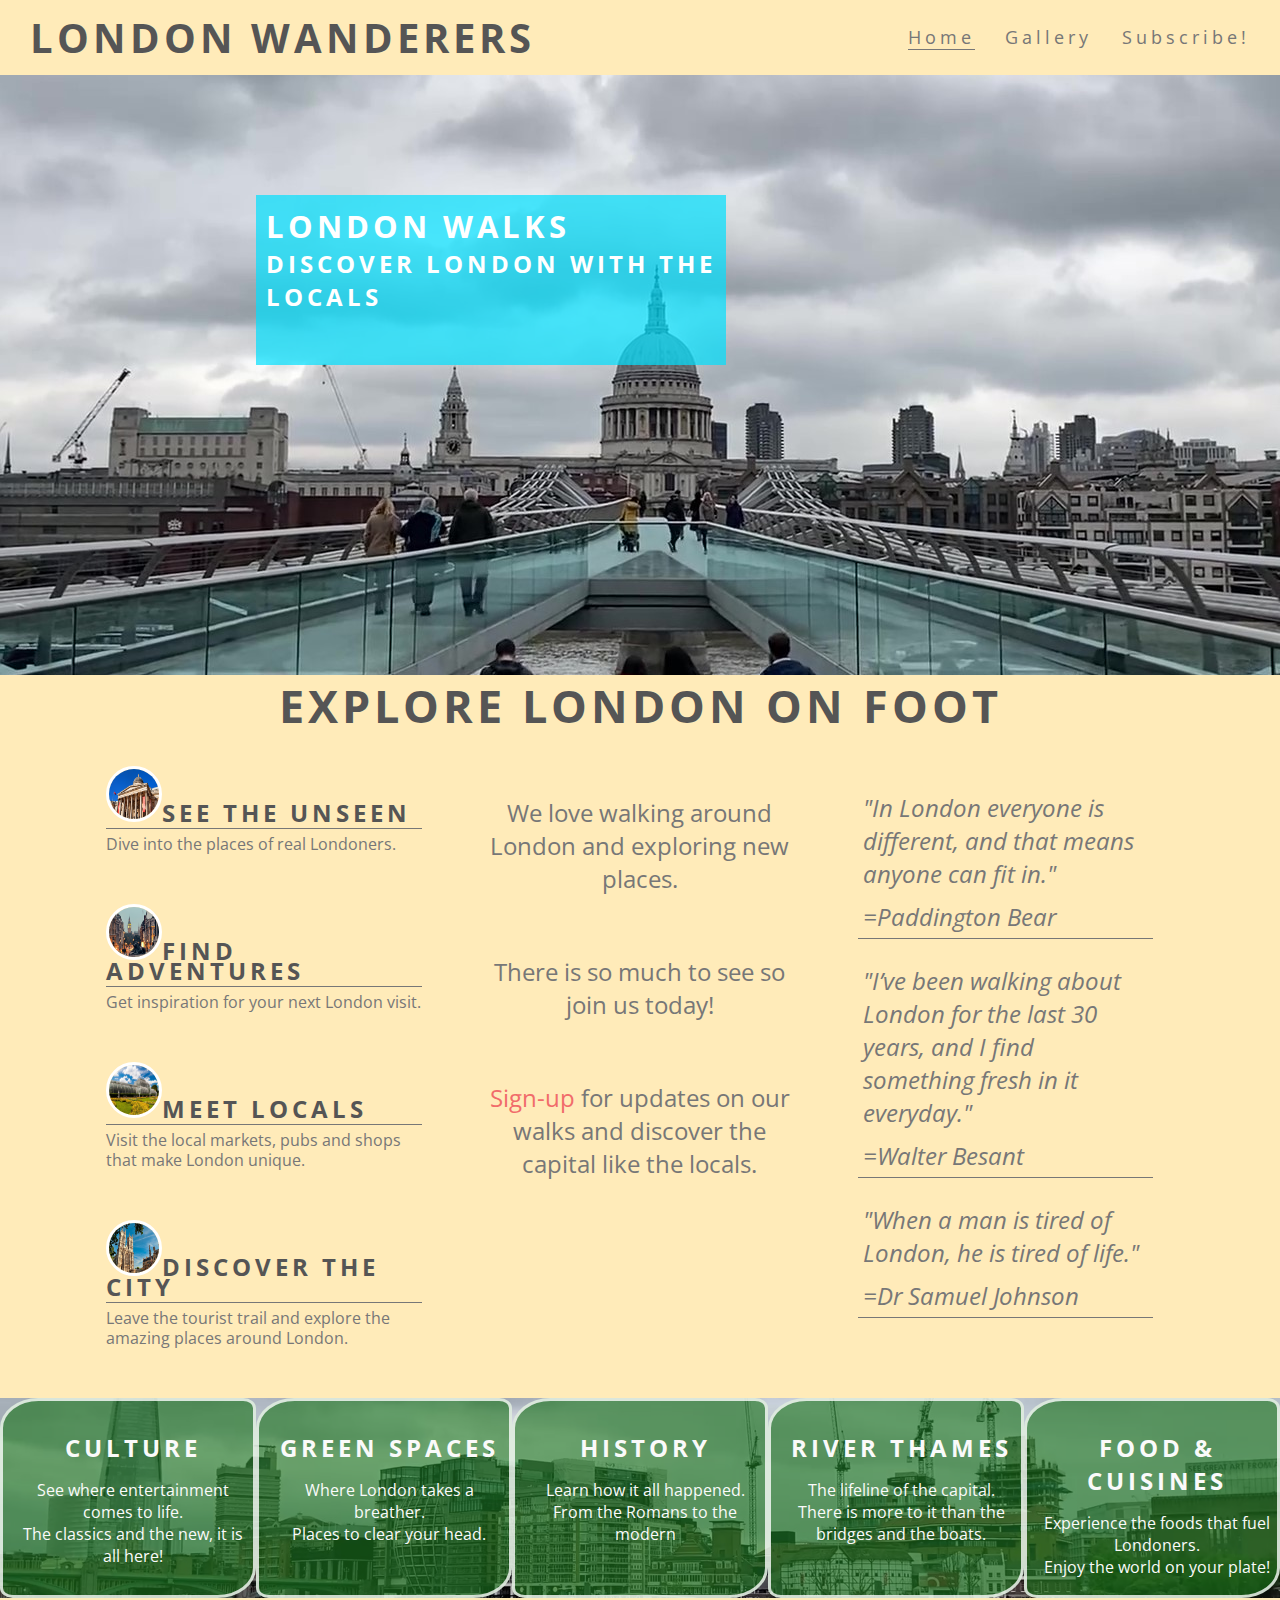
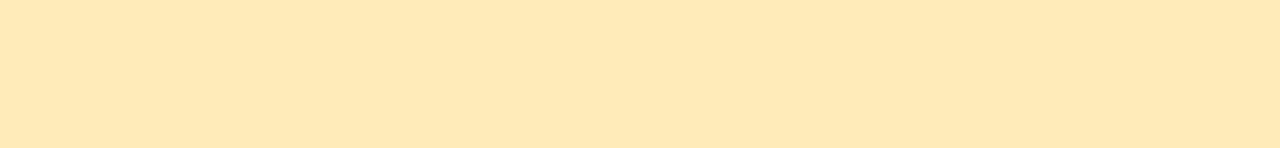
==== index.html @ a0d8475a "removed px unit for images" ====
<!DOCTYPE html>
<html lang="en">

<head>
  <meta charset="utf-8">
  <meta name="viewport" content="width=device-width">
  <title>London Wanderers</title>
  <link rel="stylesheet" href="https://use.fontawesome.com/releases/v5.6.3/css/all.css"
    integrity="sha384-UHRtZLI+pbxtHCWp1t77Bi1L4ZtiqrqD80Kn4Z8NTSRyMA2Fd33n5dQ8lWUE00s/" crossorigin="anonymous" />
  <link href="css/style.css" rel="stylesheet" type="text/css" />
</head>

<body class="bg-color-main">
  <header>
  
    <a href="index.html">
      <h2 id="logo">London Wanderers</h2>
    </a>
    <nav>
      <ul id="menu">
        <li>
          <a href="signup.html">Subscribe!</a>
        </li>
        <li>
          <a href="gallery.html">Gallery</a>
        </li>
        <li>
          <a class="active" href="index.html">Home</a>
        </li>
      </ul>
    </nav>

  </header>
  <section id="hero-outer">
    <div id="hero-image"></div>
    <div id="cover-text">
      <h2>London Walks</h2>
      <h3>Discover London with the locals</h3>
    </div>

  </section>
  <section id="club-ethos">
    <h2 id="welcome">Explore London on foot</h2>

    <div id="left-about">
      <div class="left-about-heading">
        <!-- <div class="d-none d-sm-block">
          <img src="/images/Round01.jpg" alt="British Museum" class="rounded-circle mr-3" height="75px" width="75px">
        </div> -->
        <h2><img src="images/Round01.jpg" alt="British Museum" class="rounded-circle mr-3" height="50"
            width="50">See the unseen </h2>
        <hr>
        <p>
          Dive into the places of real Londoners.
        </p>

      </div>

      <div class="left-about-heading">
        <h2><img src="images/Round02.jpg" alt="London Night" class="rounded-circle mr-3" height="50"
            width="50">Find Adventures</h2>
        <hr>
        <p>
          Get inspiration for your next London visit.
        </p>
      </div>

      <div class="left-about-heading">
        <h2><img src="images/Round03.jpg" alt="Kew Garden" class="rounded-circle mr-3" height="50" width="50">Meet
          locals </h2>
        <hr>
        <p>Visit the local markets, pubs and shops that make London unique.</p>
      </div>

      <div class="left-about-heading">
        <h2><img src="images/Round04.jpg" alt="Westminster" class="rounded-circle mr-3" height="50"
            width="50">Discover the city </h2>
        <hr>
        <p>Leave the tourist trail and explore the amazing places around London.</p>
      </div>

    </div>

    <div id="right-about">
      <!-- <div class="right-about-heading">
        <h2><img src="/images/Round03.jpg" alt="Kew Garden" class="rounded-circle mr-3" height="50px" width="50px">Meet
          locals </h2>
        <hr>
        <p>Visit the local markets, pubs and shops that make London unique.</p>
      </div>

      <div class="right-about-heading">
        <h2><img src="/images/Round04.jpg" alt="Westminster" class="rounded-circle mr-3" height="50px"
            width="50px">Discover the city </h2>
        <hr>
        <p>Leave the tourist trail and explore the amazing places around London.</p>
      </div> -->
      <blockquote>
        <p>"In London everyone is different, and that means anyone can fit in."</p>
        <p>=Paddington Bear <i class="fas fa-suitcase-rolling"></i></p>
      </blockquote>

      <blockquote>
        <p>"I’ve been walking about London for the last 30 years, and I find something fresh in it everyday."</p>
        <p>=Walter Besant <i class="fas fa-hiking"></i></p>
      </blockquote>

      <blockquote>
        <p>"When a man is tired of London, he is tired of life."</p>
        <p>=Dr Samuel Johnson <i class="fas fa-crown"></i></p>
      </blockquote>
    </div>

    <div id="center-about">

      <div id="circle-container">
        <p>We love walking around London and exploring new places.</p>
        <p>There is so much to see so join us today!</p>
        <p><a href="signup.html"> Sign-up</a>
          for updates on our walks and discover the capital like the locals.</p>
      </div>
    </div>
  </section>
  <section id="times">
    <div>
      <h2>Culture <i class="fas fa-theater-masks"></i> </h2>
      <p>See where entertainment comes to life.</p>
      <p>The classics and the new, it is all here!</p>
    </div>
    <div>
      <h2>Green Spaces <i class="fab fa-pagelines"></i> </h2>
      <p>Where London takes a breather.</p>
      <p>Places to clear your head.</p>
    </div>
    <div>
      <h2>History <i class="fas fa-landmark"></i> </h2>
      <p>Learn how it all happened.</p>
      <p>From the Romans to the modern</p>
    </div>
    <div>
      <h2>River Thames <i class="fas fa-water"></i> </h2>
      <p>The lifeline of the capital.</p>
      <p>There is more to it than the bridges and the boats.</p>
    </div>
    <div>
      <h2>Food & Cuisines <i class="fas fa-drumstick-bite"></i> </h2>
      <p>Experience the foods that fuel Londoners.</p>
      <p>Enjoy the world on your plate!</p>
    </div>
  </section>
  <footer>
    <ul class="social-networks">
      <li><a href="https://www.facebook.com" target="_blank"><i class="fab fa-facebook"></i></a></li>
      <li><a href="https://www.twitter.com" target="_blank"><i class="fab fa-twitter-square"></i></a></li>
      <li><a href="https://www.youtube.com" target="_blank"><i class="fab fa-youtube-square"></i></a></li>
      <li><a href="https://www.instagram.com" target="_blank"><i class="fab fa-instagram"></i></a></li>
    </ul>
  </footer>

</body>

</html>
---- css/style.css ----
/* @import url('https://fonts.googleapis.com/css2?family=Oswald:wght@400&display=swap'); */

@import url('https://fonts.googleapis.com/css2?family=Open+Sans&display=swap');

* {
  margin: 0;
  padding: 0;
  border: 0;
}

body {
  font-family: 'Open Sans', sans-serif;
  color: #777777;
}

.bg-color-main {
  background-color: #ffebb9;
}

/*logo & heading section*/
h2 {
  font: 'Open Sans', sans-serif;
  text-transform: uppercase;
  letter-spacing: 4px;
  color: #555555;
}

#logo {
  float: left;
  font-size: 250%;
  margin-left: 30px;
}

/*navigation links section*/
#menu {
  font-size: 110%;

  letter-spacing: 4px;
}

#logo,
#menu {
  line-height: 75px;
}

#menu li {
  float: right;
  list-style-type: none;
  margin-right: 30px;
}

#menu a {
  text-decoration: none;
  color: inherit;
}

#menu a:hover {
  border-bottom: 1px solid #777777;
}

.active {
  border-bottom: 1px solid #777777;
}

/*hero image section*/
#hero-image {
  height: 600px;
  width: 100%;
  background: url("../images/main1.jpg") no-repeat center center;

  /*hero image effects*/
  animation-name: hero-zoom;
  animation-duration: 5s;
  animation-fill-mode: forwards;
}

#hero-outer {
  height: 600px;
  width: 100%;
  overflow: hidden;
  position: relative;
}

/*hero image effects*/
@keyframes hero-zoom {
  from {
    transform: scale(1.0);
  }

  to {
    transform: scale(1.5);
  }
}

#cover-text,
#cover-text h2 {
  color: #ffffff;
}

#cover-text {
  font-size: 130%;
  font-family: 'Open Sans';
  text-transform: uppercase;
  letter-spacing: 4px;

  width: 450px;
  height: 150px;

  /* padding-top: 20px;
  padding-left: 20px; */
  padding: 10px;
  background-color: rgba(0, 223, 253, 0.7);

  top: 120px;
  left: 20%;

  position: absolute;
}

a {
  text-decoration: none;
  color: #f16c6b;
}

a:hover {
  border-bottom: 3px solid #777777;
}

/*club ethos section*/
#club-ethos {
  height: 600px;

}

#left-about {
  padding-top: 30px;
  width: 33%;
  float: left;
}

#right-about {
  padding-top: 30px;
  width: 33%;
  float: right;
}

#center-about {

  width: 33%;
  margin: 0 auto;

}

blockquote {
  width: 70%;
  margin-top: 20px;
  margin-bottom: 20px;
  font-size: 150%;
  font-style: italic;
  border-bottom: 1px solid #777777;
}

blockquote p {
  padding: 5px;
}

hr {
  border-top: 1px solid #777777;
  width: 100%;
  margin: 5px 0;
}

.left-about-heading {
  width: 75%;
  float: right;
  line-height: 20px;
  clear: both;
  margin-bottom: 50px;
}

.right-about-heading {
  width: 75%;
  float: left;
  line-height: 20px;
  clear: both;
  margin-bottom: 50px;
}

.right-about-heading h2 {
  text-align: right;
}

.right-about-heading p {
  text-align: right;
}

/*club ethos central image section*/
#welcome {
  margin-top: 20px 0;
  text-align: center;
  font-size: 280%;
}

#circle-container {
  width: 300px;
  height: 300px;
  padding: 30px;
  /* border-style: solid;
  border-color: #cccccc;
  border-width: 1px;
  border-radius: 50%; */
  margin: 0 auto;
  font-size: 150%;
  text-align: center;
}

#circle-container p {
  padding: 10% 0;
}

#circle-cover-bg {
  background: url("../images/Round01.jpg") no-repeat center center;
  height: 100%;
  border-radius: 50%;
}

.rounded-circle {
  border-style: solid;
  border-color: #ffffff;
  border-width: 3px;
  border-radius: 50%;
  margin: 0 auto;
}

/*events times section*/
#times {
  background-image: url("../images/riverlondon.jpg");
  background-repeat: no-repeat;
  background-size: cover;
  background-position: center;
  width: 100%;
  overflow: hidden;
}

#times div {
  color: #fafafa;
  /* background-color: rgba(83, 207, 79, 0.671); */
  background-color: rgba(29, 116, 29, 0.63);
  width: 20%;
  height: 200px;
  float: left;
  padding: 30px 0 0 10px;
  text-align: center;
  border: 3px solid hsla(0, 0%, 100%, 0.788);
  box-sizing: border-box;
  border-radius: 15% 5%;
}

#times h2 {
  color: #fafafa;
  margin-bottom: 15px;
}

/*footer section*/
footer {
  height: 150px;
}

.social-networks {
  text-align: center;

}

.social-networks li {
  display: inline;
}

.social-networks i {
  font-size: 160%;
  margin: 1%;
  padding: 5%;
  color: #777777;
}

/*gallery page*/
#galleryText {
  clear: both;
  text-align: center;
  font-size: 200%;
  padding: 3% 0;
}

#photo {
  clear: both;
  line-height: 1;
  column-count: 3;
  column-gap: 10;
}

#photo figure {
  margin-bottom: 15px;
  break-inside: avoid;
}

#photo img {
  width: 100%;
  border: 5px solid #ffffff;
}

#photo figcaption {
  text-align: center;
}

/*large screen format*/
@media screen and (max-width: 1200px) {
  #club-ethos {
    width: 65%;
    height: 1800px;
    margin: 0 auto;
  }

  #welcome {
    padding: 30px 0;
    margin-top: 0;
  }

  #left-about,
  #right-about {
    width: 100%;
    float: left;
    padding: 0;
  }

  #center-about {
    clear: both;
    width: 100%;
    float: left;
    padding: 0;
  }

  #times div {
    width: 100%;
    clear: both;
    height: 150px;
    border-style: solid;
    border-bottom-width: 1px;
    border-bottom-color: #fff;
    padding: 0;
  }

  blockquote {
    width: 100%;
    text-align: center;
  }

  hr {
    display: none;
  }
}

/*medium screen format*/
@media screen and (max-width: 950px) {
  #menu {
    clear: left;
    float: left;
    margin-left: 30px;
    margin-bottom: 20px;
    line-height: 25px;
  }

  #cover-text {
    left: 0;
  }

  #club-ethos {
    width: 90%;
    height: 1500px;
    margin: 0 auto;
  }

  .left-about-heading,
  .right-about-heading {
    width: inherit;
  }

  .left-about-heading h2,
  .right-about-heading h2 {
    width: 100%;
    text-align: center;
  }

  .left-about-heading p,
  .right-about-heading p {
    text-align: center;
    padding: 0 20px 0 20px;
  }

  blockquote {
    width: 100%;
    text-align: center;
  }

  #photo {
    column-count: 3;
  }

  #galleryText {
    font-size: 180%;
  }



}

/*small screen format*/
@media screen and (max-width:800px) {

  #menu {
    clear: left;
    float: left;
    margin-left: 30px;
    margin-bottom: 20px;
    line-height: 25px;
  }

  #cover-text {
    font-size: 100%;
    font-family: 'Open Sans';
    text-transform: uppercase;
    letter-spacing: 4px;
  }

  #welcome {
    font-size: 200%;
  }

  #photo {
    column-count: 2;
  }

  #galleryText {
    font-size: 150%;
  }

  #club-ethos {
    width: 90%;
    height: 1600px;
    margin: 0 auto;
  }
}

/*mobile phone screen format*/
@media screen and (max-width:500px) {
  #menu {
    clear: left;
    float: left;
    margin-left: 30px;
    margin-bottom: 20px;
    line-height: 25px;
    font-size: 80%;
  }

  #cover-text {
    font-size: 80%;
    font-family: 'Open Sans';
    text-transform: uppercase;
    letter-spacing: 4px;
  }

  #welcome {
    font-size: 100%;
  }

  #photo {
    column-count: 1;
  }

  #galleryText {
    font-size: 120%;
  }

  #club-ethos {
    width: 90%;
    height: 1800px;
    margin: 0 auto;
  }
}


/* Form page*/

.form-section {
  clear: left;
  background: url("../images/signuplondon.jpg");
  background-size: cover;
  background-position: center;
  height: 900px;
}

.signup-form {
  margin-top: 10%;
  color: #fff;
  background-color: rgba(0, 223, 253, 0.3);
  max-width: 400px;
  position: absolute;
  right: 35%;
  padding: 30px;
}

.signup-form>h2 {
  color: #fafafa;
  margin-bottom: 20px;
}

.text-input {
  background: transparent;
  color: #fafafa;
  width: 100%;
  height: 25px;
  margin: 5px 0 20px 0;
  border: 1px solid #fafafa;
  border-radius: 2px;
}

.text-input:hover {
  border-color: #f16c6b;
}

.join-button {
  margin-top: 20px;
  border-radius: 2px;
  padding: 15px 32px 15px 32px;
  text-align: center;
  font-size: 100%;
  background-color: #f16c6b;
  color: #fafafa;
  display: block;
}

.join-button:hover {
  background-color: #fafafa;
  color: #f16c6b;
}

/*small screen format*/
@media screen and (max-width:380px) {

  #club-ethos {
    width: 90%;
    height: 1200px;
    margin: 0 auto;
  }

  #cover-text {
    font-size: 60%;
    font-family: 'Open Sans';
    text-transform: uppercase;
    letter-spacing: 4px;
    width: auto;
  }

  .signup-form {
    width: auto;
    position: static;
  }

  .rounded-circle {
    display: block;
    margin-bottom: 10px;

  }

  .left-about-heading h2 {
    font-size: 80%;
  }

  blockquote {
    font-size: 100%;
  }

  #circle-container{
    font-size: 100%;
  }
}
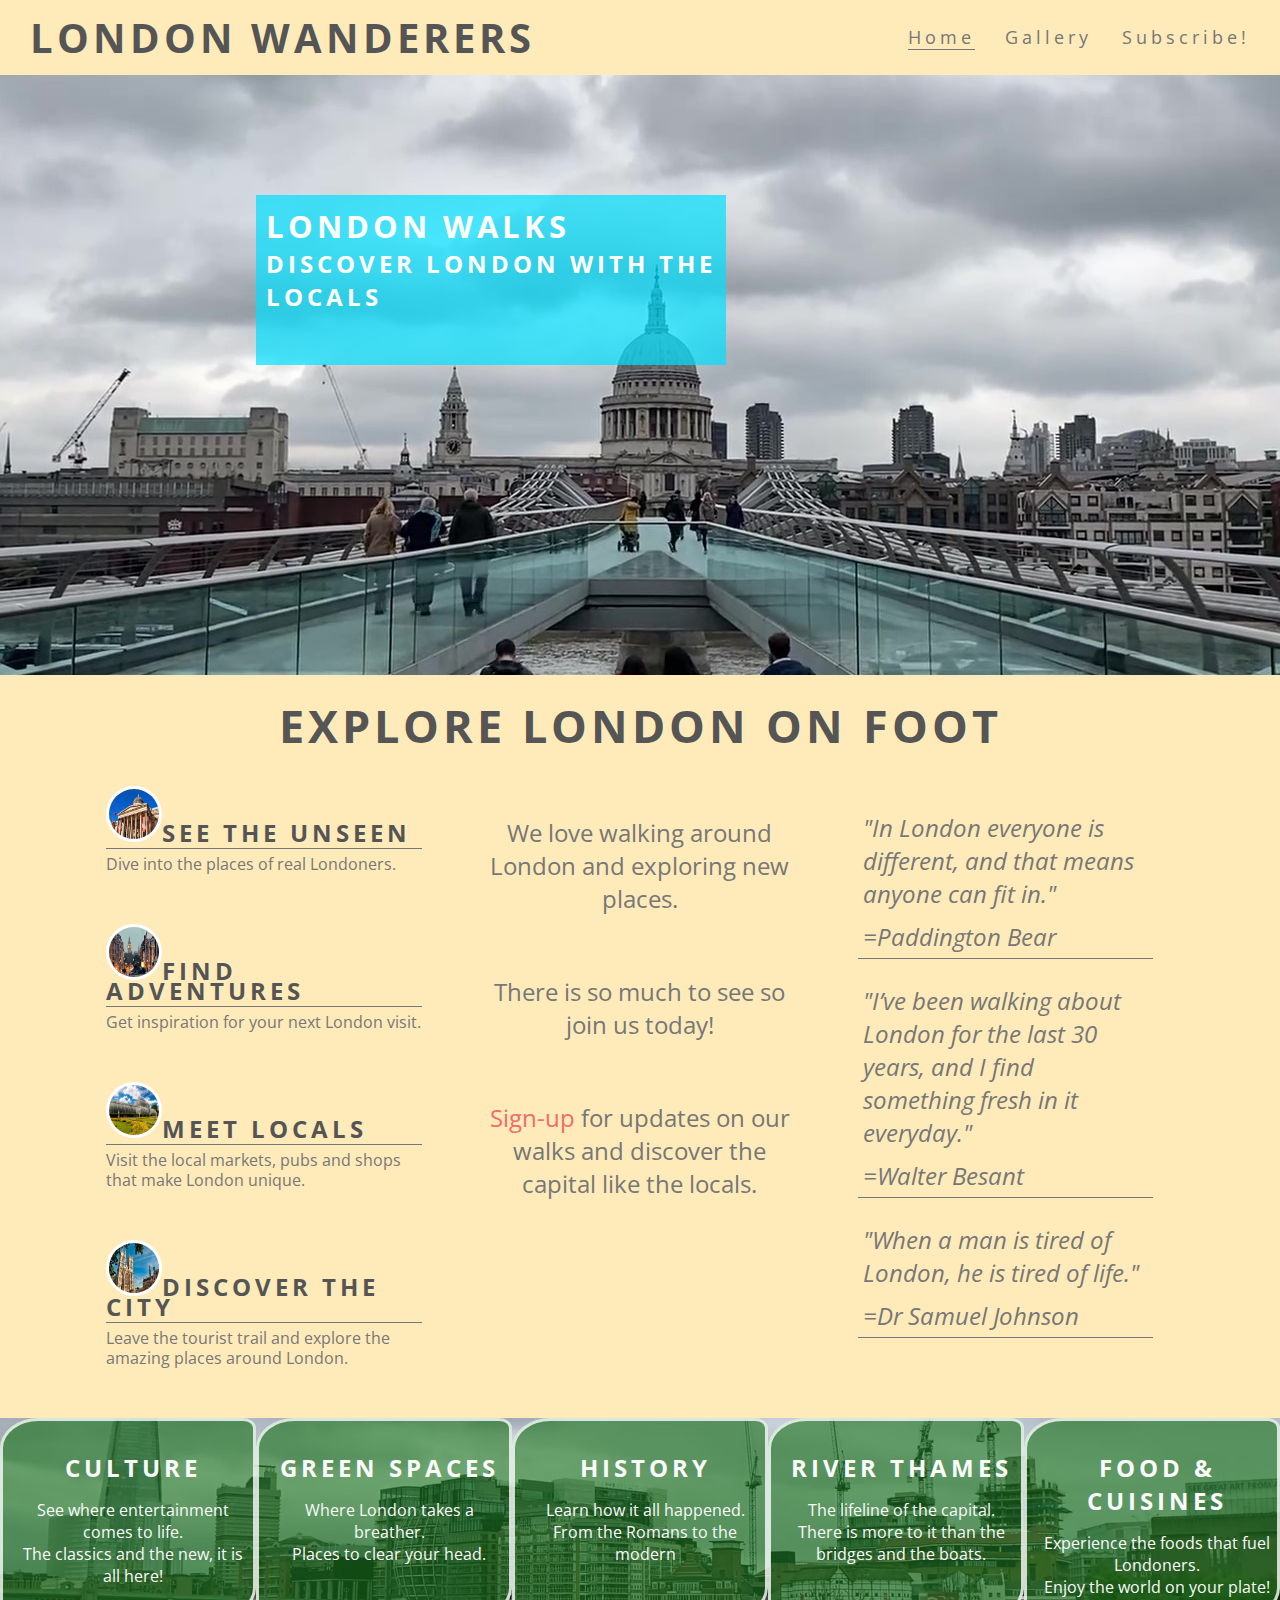
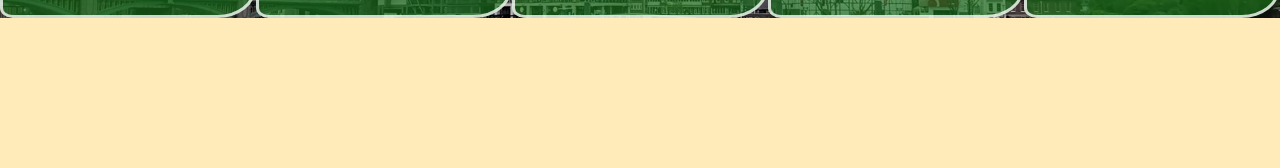
==== commit dee8de05: "update external links" ====
--- a/index.html
+++ b/index.html
@@ -12,7 +12,7 @@
 
 <body class="bg-color-main">
   <header>
-  
+
     <a href="index.html">
       <h2 id="logo">London Wanderers</h2>
     </a>
@@ -47,8 +47,8 @@
         <!-- <div class="d-none d-sm-block">
           <img src="/images/Round01.jpg" alt="British Museum" class="rounded-circle mr-3" height="75px" width="75px">
         </div> -->
-        <h2><img src="images/Round01.jpg" alt="British Museum" class="rounded-circle mr-3" height="50"
-            width="50">See the unseen </h2>
+        <h2><img src="images/Round01.jpg" alt="British Museum" class="rounded-circle mr-3" height="50" width="50">See
+          the unseen </h2>
         <hr>
         <p>
           Dive into the places of real Londoners.
@@ -57,8 +57,8 @@
       </div>
 
       <div class="left-about-heading">
-        <h2><img src="images/Round02.jpg" alt="London Night" class="rounded-circle mr-3" height="50"
-            width="50">Find Adventures</h2>
+        <h2><img src="images/Round02.jpg" alt="London Night" class="rounded-circle mr-3" height="50" width="50">Find
+          Adventures</h2>
         <hr>
         <p>
           Get inspiration for your next London visit.
@@ -73,8 +73,8 @@
       </div>
 
       <div class="left-about-heading">
-        <h2><img src="images/Round04.jpg" alt="Westminster" class="rounded-circle mr-3" height="50"
-            width="50">Discover the city </h2>
+        <h2><img src="images/Round04.jpg" alt="Westminster" class="rounded-circle mr-3" height="50" width="50">Discover
+          the city </h2>
         <hr>
         <p>Leave the tourist trail and explore the amazing places around London.</p>
       </div>
@@ -152,11 +152,12 @@
     <ul class="social-networks">
       <li><a href="https://www.facebook.com" target="_blank"><i class="fab fa-facebook"></i></a></li>
       <li><a href="https://www.twitter.com" target="_blank"><i class="fab fa-twitter-square"></i></a></li>
-      <li><a href="https://www.youtube.com" target="_blank"><i class="fab fa-youtube-square"></i></a></li>
+      <li><a href="https://www.youtube.com/c/AWalkWithUs" target="_blank"><i class="fab fa-youtube-square"></i></a></li>
       <li><a href="https://www.instagram.com" target="_blank"><i class="fab fa-instagram"></i></a></li>
     </ul>
+
   </footer>
 
 </body>
 
-</html>
+</html>--- a/css/style.css
+++ b/css/style.css
@@ -19,7 +19,7 @@
 
 /*logo & heading section*/
 h2 {
-  font: 'Open Sans', sans-serif;
+  font-family: 'Open Sans', sans-serif;
   text-transform: uppercase;
   letter-spacing: 4px;
   color: #555555;
@@ -196,7 +196,7 @@
 
 /*club ethos central image section*/
 #welcome {
-  margin-top: 20px 0;
+  margin-top: 20px;
   text-align: center;
   font-size: 280%;
 }
@@ -294,7 +294,7 @@
   clear: both;
   line-height: 1;
   column-count: 3;
-  column-gap: 10;
+  column-gap: 10px;
 }
 
 #photo figure {
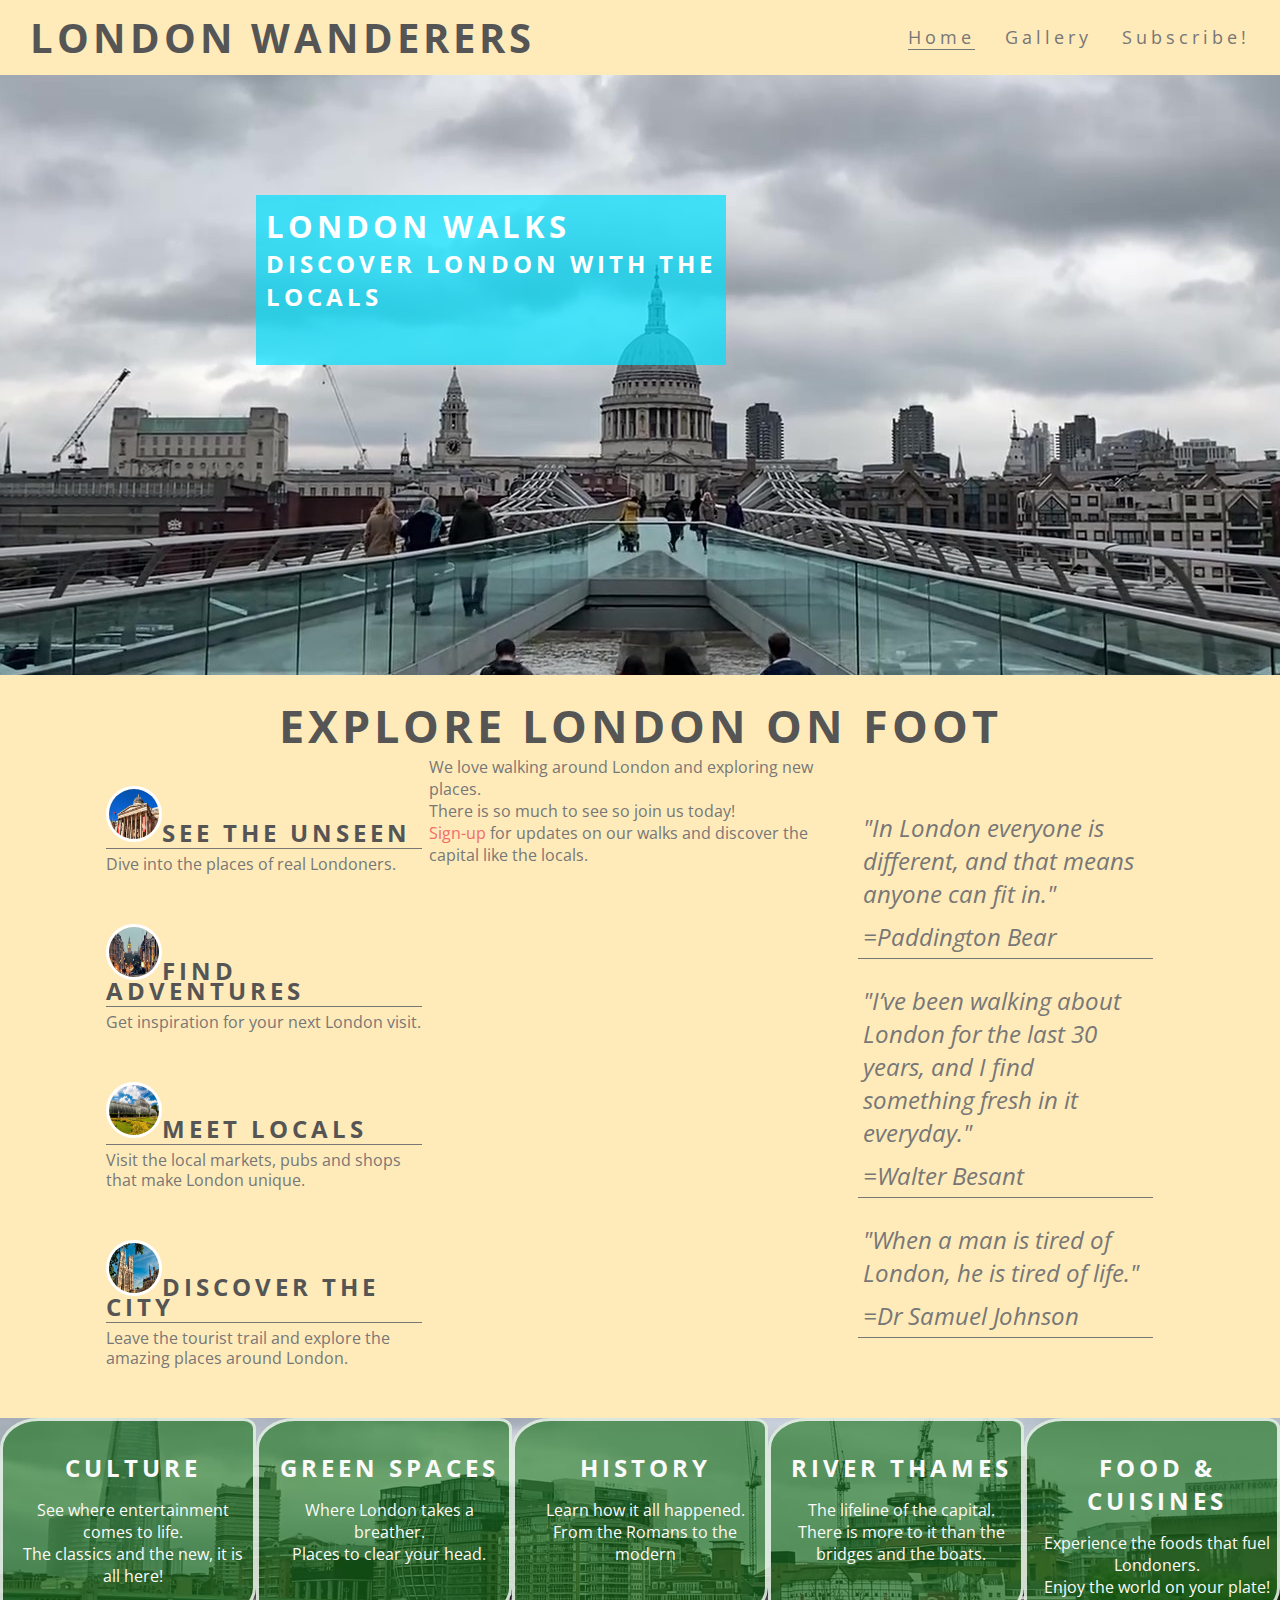
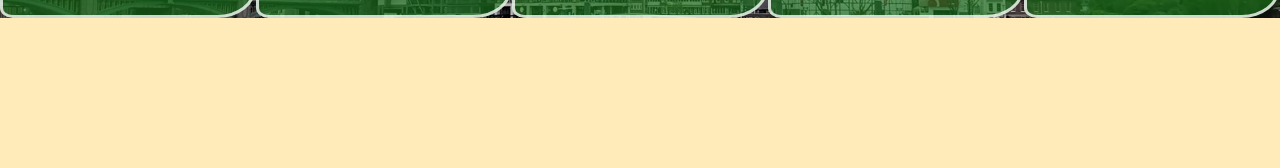
==== commit 171f7238: "updated an id" ====
--- a/index.html
+++ b/index.html
@@ -1,6 +1,5 @@
 <!DOCTYPE html>
 <html lang="en">
-
 <head>
   <meta charset="utf-8">
   <meta name="viewport" content="width=device-width">
@@ -12,10 +11,10 @@
 
 <body class="bg-color-main">
   <header>
-
     <a href="index.html">
       <h2 id="logo">London Wanderers</h2>
     </a>
+    
     <nav>
       <ul id="menu">
         <li>
@@ -29,31 +28,28 @@
         </li>
       </ul>
     </nav>
-
   </header>
+  
   <section id="hero-outer">
     <div id="hero-image"></div>
+    
     <div id="cover-text">
       <h2>London Walks</h2>
       <h3>Discover London with the locals</h3>
     </div>
-
   </section>
-  <section id="club-ethos">
+  
+  <section id="blog-ethos">
     <h2 id="welcome">Explore London on foot</h2>
 
     <div id="left-about">
       <div class="left-about-heading">
-        <!-- <div class="d-none d-sm-block">
-          <img src="/images/Round01.jpg" alt="British Museum" class="rounded-circle mr-3" height="75px" width="75px">
-        </div> -->
         <h2><img src="images/Round01.jpg" alt="British Museum" class="rounded-circle mr-3" height="50" width="50">See
           the unseen </h2>
         <hr>
         <p>
           Dive into the places of real Londoners.
         </p>
-
       </div>
 
       <div class="left-about-heading">
@@ -78,23 +74,9 @@
         <hr>
         <p>Leave the tourist trail and explore the amazing places around London.</p>
       </div>
-
     </div>
 
     <div id="right-about">
-      <!-- <div class="right-about-heading">
-        <h2><img src="/images/Round03.jpg" alt="Kew Garden" class="rounded-circle mr-3" height="50px" width="50px">Meet
-          locals </h2>
-        <hr>
-        <p>Visit the local markets, pubs and shops that make London unique.</p>
-      </div>
-
-      <div class="right-about-heading">
-        <h2><img src="/images/Round04.jpg" alt="Westminster" class="rounded-circle mr-3" height="50px"
-            width="50px">Discover the city </h2>
-        <hr>
-        <p>Leave the tourist trail and explore the amazing places around London.</p>
-      </div> -->
       <blockquote>
         <p>"In London everyone is different, and that means anyone can fit in."</p>
         <p>=Paddington Bear <i class="fas fa-suitcase-rolling"></i></p>
@@ -112,8 +94,7 @@
     </div>
 
     <div id="center-about">
-
-      <div id="circle-container">
+      <div id="intro-container">
         <p>We love walking around London and exploring new places.</p>
         <p>There is so much to see so join us today!</p>
         <p><a href="signup.html"> Sign-up</a>
@@ -121,33 +102,39 @@
       </div>
     </div>
   </section>
+  
   <section id="times">
     <div>
       <h2>Culture <i class="fas fa-theater-masks"></i> </h2>
       <p>See where entertainment comes to life.</p>
       <p>The classics and the new, it is all here!</p>
     </div>
+    
     <div>
       <h2>Green Spaces <i class="fab fa-pagelines"></i> </h2>
       <p>Where London takes a breather.</p>
       <p>Places to clear your head.</p>
     </div>
+    
     <div>
       <h2>History <i class="fas fa-landmark"></i> </h2>
       <p>Learn how it all happened.</p>
       <p>From the Romans to the modern</p>
     </div>
+    
     <div>
       <h2>River Thames <i class="fas fa-water"></i> </h2>
       <p>The lifeline of the capital.</p>
       <p>There is more to it than the bridges and the boats.</p>
     </div>
+    
     <div>
       <h2>Food & Cuisines <i class="fas fa-drumstick-bite"></i> </h2>
       <p>Experience the foods that fuel Londoners.</p>
       <p>Enjoy the world on your plate!</p>
     </div>
   </section>
+  
   <footer>
     <ul class="social-networks">
       <li><a href="https://www.facebook.com" target="_blank"><i class="fab fa-facebook"></i></a></li>
@@ -155,9 +142,6 @@
       <li><a href="https://www.youtube.com/c/AWalkWithUs" target="_blank"><i class="fab fa-youtube-square"></i></a></li>
       <li><a href="https://www.instagram.com" target="_blank"><i class="fab fa-instagram"></i></a></li>
     </ul>
-
   </footer>
-
 </body>
-
-</html>+</html>
--- a/css/style.css
+++ b/css/style.css
@@ -34,7 +34,6 @@
 /*navigation links section*/
 #menu {
   font-size: 110%;
-
   letter-spacing: 4px;
 }
 
@@ -106,14 +105,11 @@
   width: 450px;
   height: 150px;
 
-  /* padding-top: 20px;
-  padding-left: 20px; */
   padding: 10px;
   background-color: rgba(0, 223, 253, 0.7);
 
   top: 120px;
   left: 20%;
-
   position: absolute;
 }
 
@@ -126,10 +122,9 @@
   border-bottom: 3px solid #777777;
 }
 
-/*club ethos section*/
-#club-ethos {
+/*blog ethos section*/
+#blog-ethos {
   height: 600px;
-
 }
 
 #left-about {
@@ -145,10 +140,8 @@
 }
 
 #center-about {
-
   width: 33%;
   margin: 0 auto;
-
 }
 
 blockquote {
@@ -194,7 +187,7 @@
   text-align: right;
 }
 
-/*club ethos central image section*/
+/*blog ethos central image section*/
 #welcome {
   margin-top: 20px;
   text-align: center;
@@ -205,10 +198,6 @@
   width: 300px;
   height: 300px;
   padding: 30px;
-  /* border-style: solid;
-  border-color: #cccccc;
-  border-width: 1px;
-  border-radius: 50%; */
   margin: 0 auto;
   font-size: 150%;
   text-align: center;
@@ -244,7 +233,6 @@
 
 #times div {
   color: #fafafa;
-  /* background-color: rgba(83, 207, 79, 0.671); */
   background-color: rgba(29, 116, 29, 0.63);
   width: 20%;
   height: 200px;
@@ -268,7 +256,6 @@
 
 .social-networks {
   text-align: center;
-
 }
 
 .social-networks li {
@@ -313,7 +300,7 @@
 
 /*large screen format*/
 @media screen and (max-width: 1200px) {
-  #club-ethos {
+  #blog-ethos {
     width: 65%;
     height: 1800px;
     margin: 0 auto;
@@ -372,7 +359,7 @@
     left: 0;
   }
 
-  #club-ethos {
+  #blog-ethos {
     width: 90%;
     height: 1500px;
     margin: 0 auto;
@@ -407,14 +394,10 @@
   #galleryText {
     font-size: 180%;
   }
-
-
-
 }
 
 /*small screen format*/
 @media screen and (max-width:800px) {
-
   #menu {
     clear: left;
     float: left;
@@ -442,7 +425,7 @@
     font-size: 150%;
   }
 
-  #club-ethos {
+  #blog-ethos {
     width: 90%;
     height: 1600px;
     margin: 0 auto;
@@ -479,7 +462,7 @@
     font-size: 120%;
   }
 
-  #club-ethos {
+  #blog-ethos {
     width: 90%;
     height: 1800px;
     margin: 0 auto;
@@ -488,7 +471,6 @@
 
 
 /* Form page*/
-
 .form-section {
   clear: left;
   background: url("../images/signuplondon.jpg");
@@ -544,8 +526,7 @@
 
 /*small screen format*/
 @media screen and (max-width:380px) {
-
-  #club-ethos {
+  #blog-ethos {
     width: 90%;
     height: 1200px;
     margin: 0 auto;
@@ -581,4 +562,4 @@
   #circle-container{
     font-size: 100%;
   }
-}+}
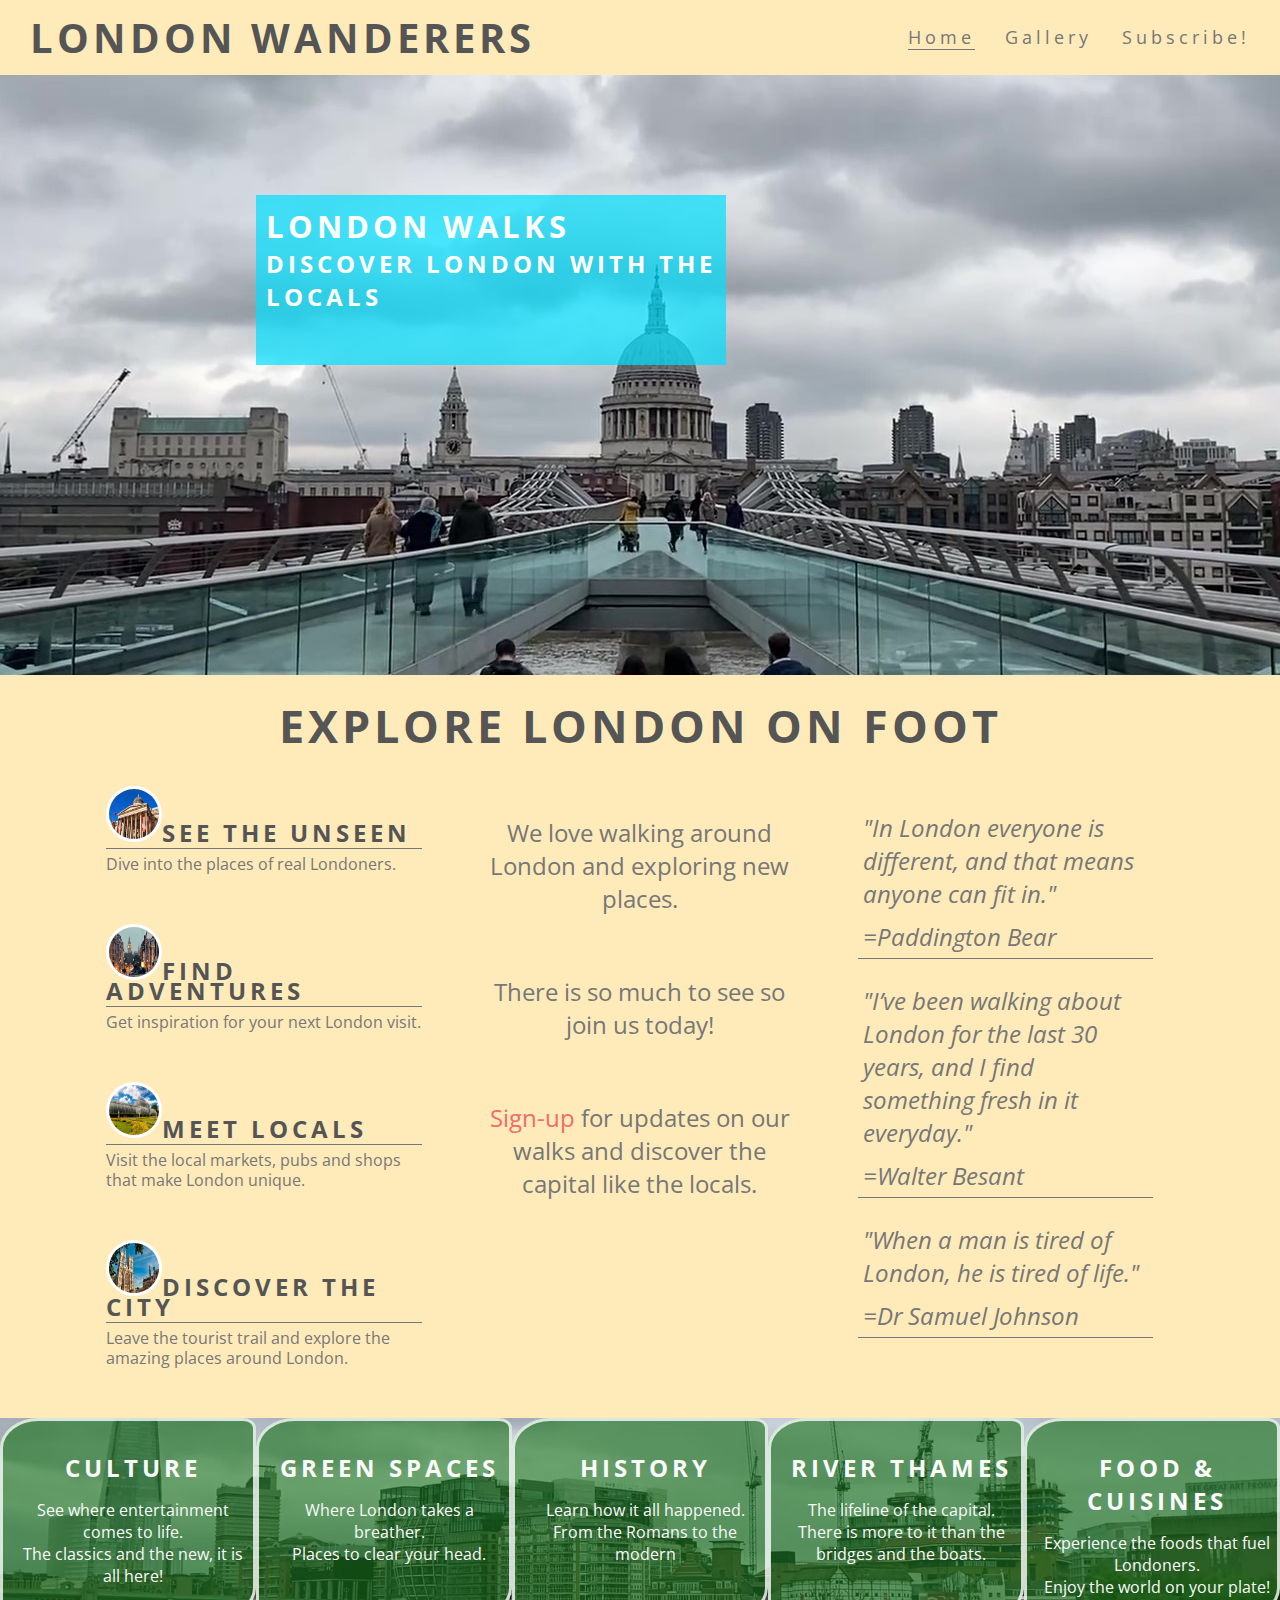
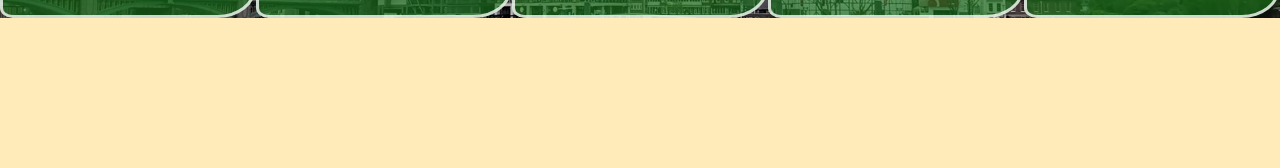
==== commit a388720a: "updated an id" ====
--- a/index.html
+++ b/index.html
@@ -103,7 +103,7 @@
     </div>
   </section>
   
-  <section id="times">
+  <section id="categories">
     <div>
       <h2>Culture <i class="fas fa-theater-masks"></i> </h2>
       <p>See where entertainment comes to life.</p>
--- a/css/style.css
+++ b/css/style.css
@@ -194,7 +194,7 @@
   font-size: 280%;
 }
 
-#circle-container {
+#intro-container {
   width: 300px;
   height: 300px;
   padding: 30px;
@@ -203,7 +203,7 @@
   text-align: center;
 }
 
-#circle-container p {
+#intro-container p {
   padding: 10% 0;
 }
 
@@ -221,8 +221,8 @@
   margin: 0 auto;
 }
 
-/*events times section*/
-#times {
+/*walk categories section*/
+#categories {
   background-image: url("../images/riverlondon.jpg");
   background-repeat: no-repeat;
   background-size: cover;
@@ -231,7 +231,7 @@
   overflow: hidden;
 }
 
-#times div {
+#categories div {
   color: #fafafa;
   background-color: rgba(29, 116, 29, 0.63);
   width: 20%;
@@ -244,7 +244,7 @@
   border-radius: 15% 5%;
 }
 
-#times h2 {
+#categories h2 {
   color: #fafafa;
   margin-bottom: 15px;
 }
@@ -325,7 +325,7 @@
     padding: 0;
   }
 
-  #times div {
+  #categories div {
     width: 100%;
     clear: both;
     height: 150px;
@@ -469,7 +469,6 @@
   }
 }
 
-
 /* Form page*/
 .form-section {
   clear: left;
@@ -559,7 +558,7 @@
     font-size: 100%;
   }
 
-  #circle-container{
+  #intro-container{
     font-size: 100%;
   }
 }
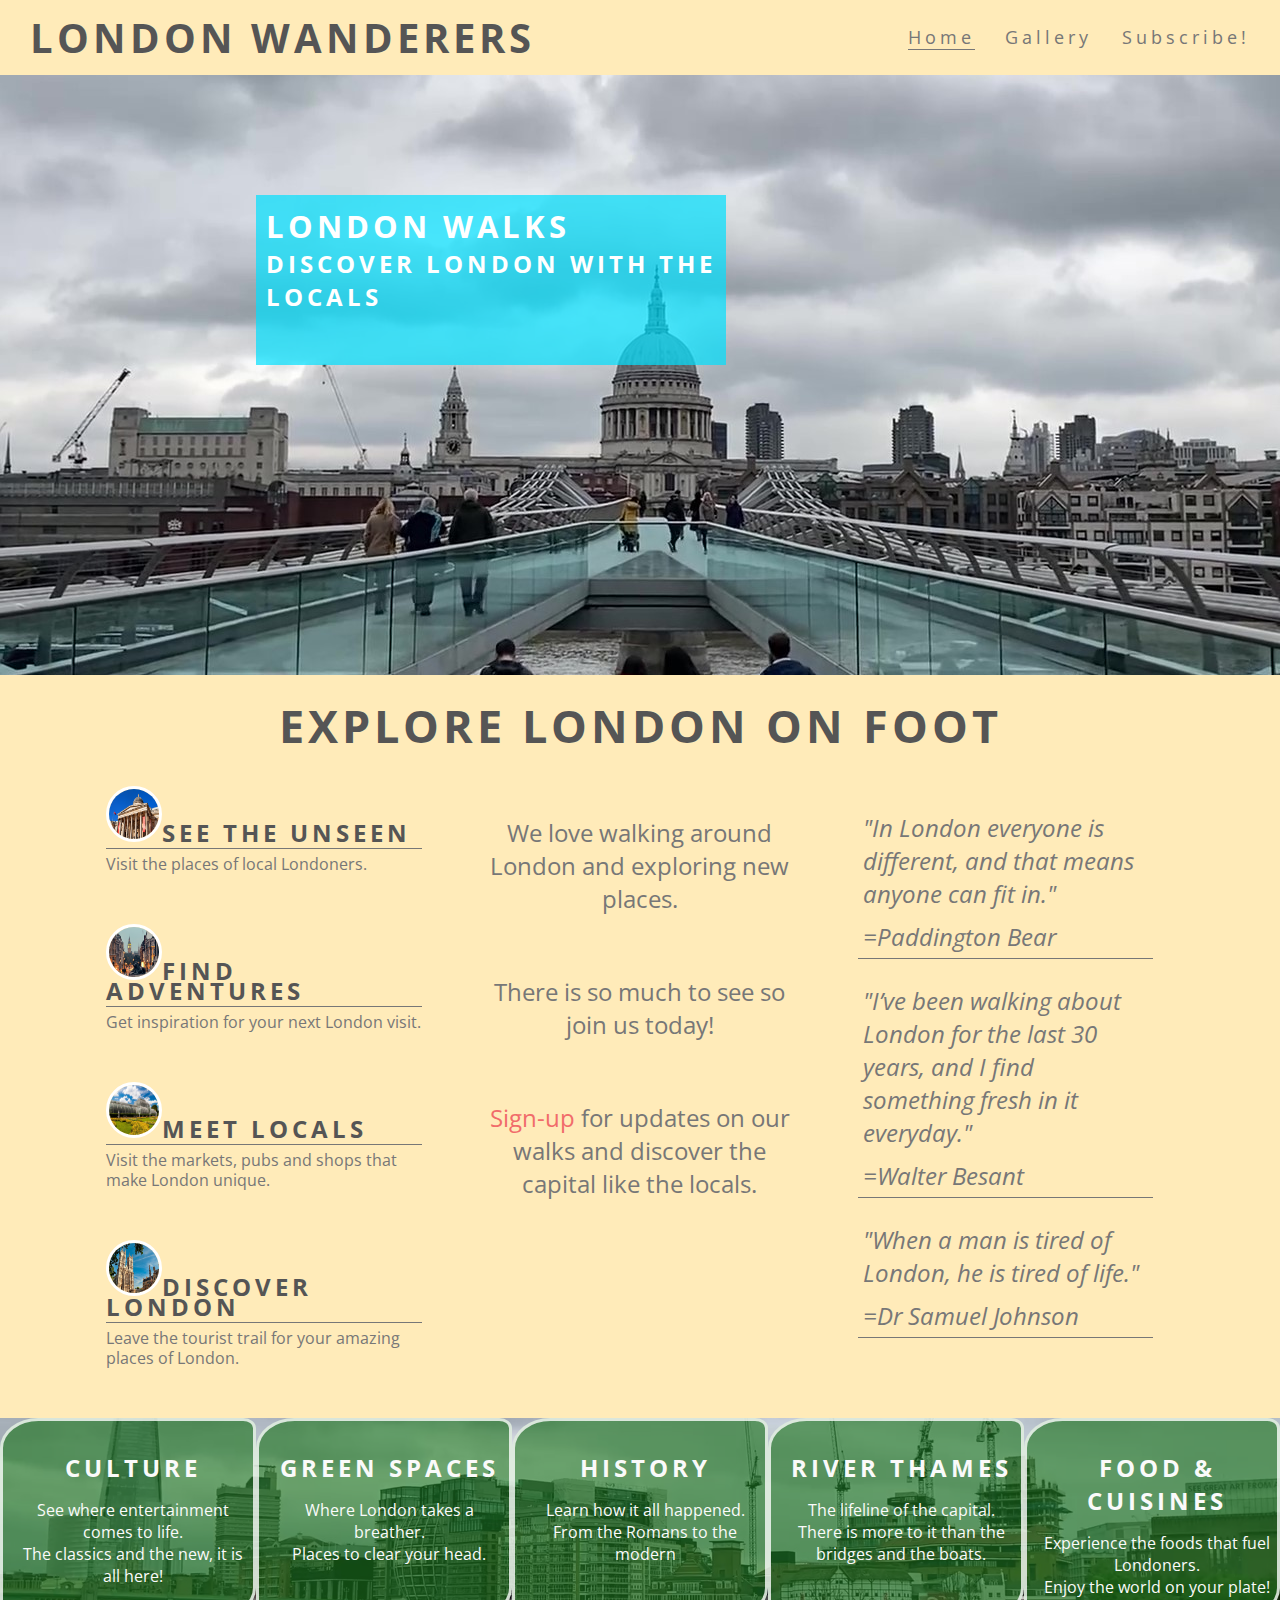
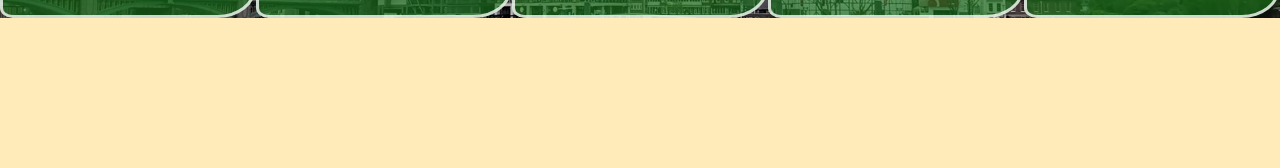
==== commit 590fb5e1: "update index content text" ====
--- a/index.html
+++ b/index.html
@@ -1,5 +1,6 @@
 <!DOCTYPE html>
 <html lang="en">
+
 <head>
   <meta charset="utf-8">
   <meta name="viewport" content="width=device-width">
@@ -14,7 +15,7 @@
     <a href="index.html">
       <h2 id="logo">London Wanderers</h2>
     </a>
-    
+
     <nav>
       <ul id="menu">
         <li>
@@ -29,26 +30,27 @@
       </ul>
     </nav>
   </header>
-  
+
   <section id="hero-outer">
     <div id="hero-image"></div>
-    
+
     <div id="cover-text">
       <h2>London Walks</h2>
       <h3>Discover London with the locals</h3>
     </div>
   </section>
-  
+
   <section id="blog-ethos">
     <h2 id="welcome">Explore London on foot</h2>
 
     <div id="left-about">
+
       <div class="left-about-heading">
         <h2><img src="images/Round01.jpg" alt="British Museum" class="rounded-circle mr-3" height="50" width="50">See
           the unseen </h2>
         <hr>
         <p>
-          Dive into the places of real Londoners.
+          Visit the places of local Londoners.
         </p>
       </div>
 
@@ -65,14 +67,14 @@
         <h2><img src="images/Round03.jpg" alt="Kew Garden" class="rounded-circle mr-3" height="50" width="50">Meet
           locals </h2>
         <hr>
-        <p>Visit the local markets, pubs and shops that make London unique.</p>
+        <p>Visit the markets, pubs and shops that make London unique.</p>
       </div>
 
       <div class="left-about-heading">
         <h2><img src="images/Round04.jpg" alt="Westminster" class="rounded-circle mr-3" height="50" width="50">Discover
-          the city </h2>
+          London</h2>
         <hr>
-        <p>Leave the tourist trail and explore the amazing places around London.</p>
+        <p>Leave the tourist trail for your amazing places of London.</p>
       </div>
     </div>
 
@@ -102,39 +104,39 @@
       </div>
     </div>
   </section>
-  
+
   <section id="categories">
     <div>
       <h2>Culture <i class="fas fa-theater-masks"></i> </h2>
       <p>See where entertainment comes to life.</p>
       <p>The classics and the new, it is all here!</p>
     </div>
-    
+
     <div>
       <h2>Green Spaces <i class="fab fa-pagelines"></i> </h2>
       <p>Where London takes a breather.</p>
       <p>Places to clear your head.</p>
     </div>
-    
+
     <div>
       <h2>History <i class="fas fa-landmark"></i> </h2>
       <p>Learn how it all happened.</p>
       <p>From the Romans to the modern</p>
     </div>
-    
+
     <div>
       <h2>River Thames <i class="fas fa-water"></i> </h2>
       <p>The lifeline of the capital.</p>
       <p>There is more to it than the bridges and the boats.</p>
     </div>
-    
+
     <div>
       <h2>Food & Cuisines <i class="fas fa-drumstick-bite"></i> </h2>
       <p>Experience the foods that fuel Londoners.</p>
       <p>Enjoy the world on your plate!</p>
     </div>
   </section>
-  
+
   <footer>
     <ul class="social-networks">
       <li><a href="https://www.facebook.com" target="_blank"><i class="fab fa-facebook"></i></a></li>
@@ -144,4 +146,5 @@
     </ul>
   </footer>
 </body>
-</html>
+
+</html>--- a/css/style.css
+++ b/css/style.css
@@ -1,5 +1,3 @@
-/* @import url('https://fonts.googleapis.com/css2?family=Oswald:wght@400&display=swap'); */
-
 @import url('https://fonts.googleapis.com/css2?family=Open+Sans&display=swap');
 
 * {
@@ -205,12 +203,6 @@
 
 #intro-container p {
   padding: 10% 0;
-}
-
-#circle-cover-bg {
-  background: url("../images/Round01.jpg") no-repeat center center;
-  height: 100%;
-  border-radius: 50%;
 }
 
 .rounded-circle {
